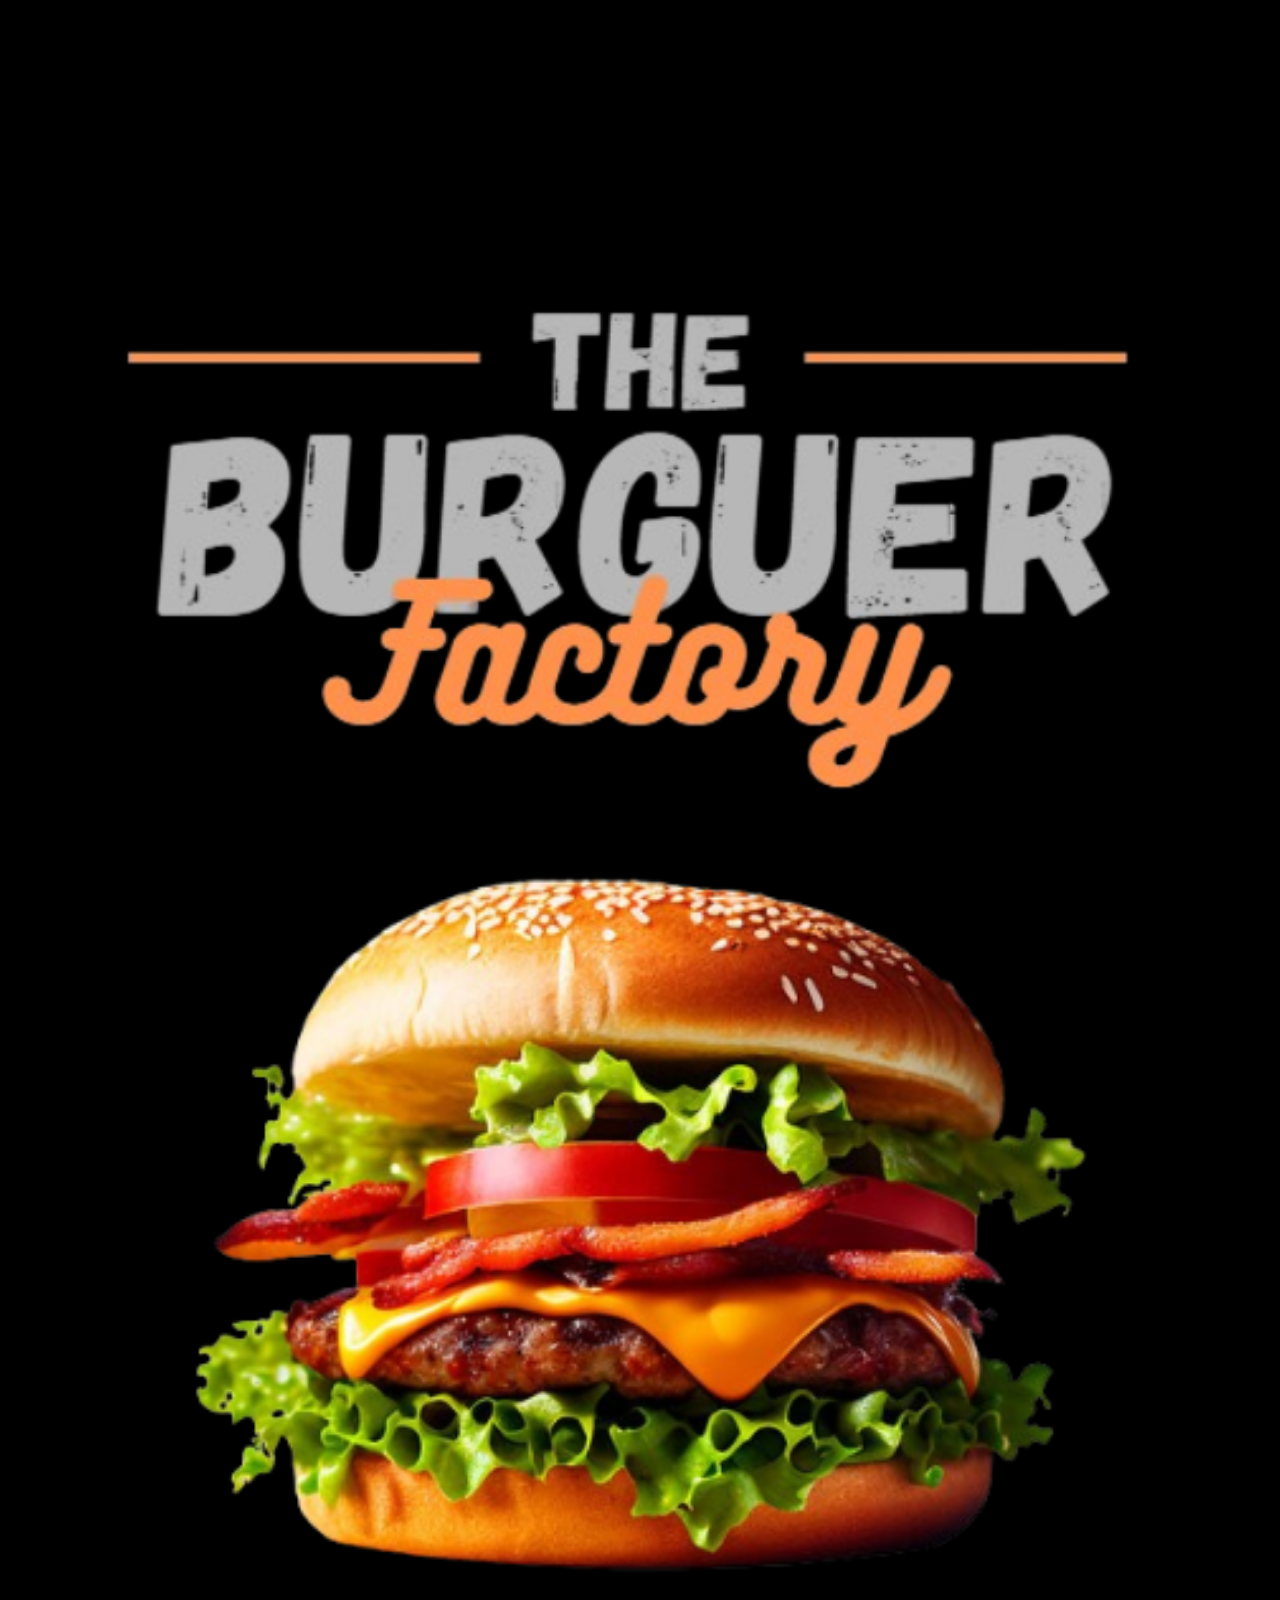
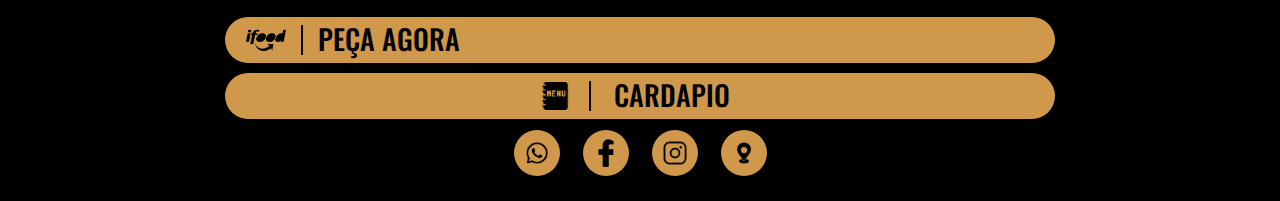
==== principal/index.html @ 649618da "adding files" ====
<!DOCTYPE html>
<html lang="pt-br">
<head>
    <meta charset="UTF-8">
    <meta name="viewport" content="width=device-width, initial-scale=1.0">
    <link rel="stylesheet" href="style.css">
    <link rel="preconnect" href="https://fonts.googleapis.com">
    <link rel="preconnect" href="https://fonts.gstatic.com" crossorigin>
    <link href="https://fonts.googleapis.com/css2?family=Oswald:wght@200..700&family=Roboto:ital,wght@0,100;0,300;0,400;0,500;0,700;0,900;1,100;1,300;1,400;1,500;1,700;1,900&display=swap" rel="stylesheet">    <title>test</title>
    <title>main</title>
</head>
<body>
    <div id="logo">
        <img src="logo.png" alt="image logo">
    </div>
    <div id="burguer">
        <img src="burguer.png" alt="hamburguer">
    </div>

    <div id="options">
        <a href="https://www.ifood.com.br" id="telefone"> 
                <img src="ifood.png" alt="telefone">
                <div class="line"></div>
                <span>PEÇA AGORA</span> 
        </a>

        <div id="cardapio">
            <a href="cardapio/cardapio.html">
                <img src="menu.png" alt="menu">
                <div class="line"></div>
                <span>CARDAPIO</span>
            </a>
        </div>
    </div>
    <div id="contato">
        <div><a href="https://web.whatsapp.com"><img class="image" id="whatsapp" src="whatsapp.png" alt=""></a></div>
        <div><a href="https://www.facebook.com"><img class="image" id="facebook" src="facebook.png" alt=""></a></div>
        <div><a href="https://www.instagram.com"><img class="image" id="instagram" src="instagram.png" alt=""></a></div>
        <div><a href="https://www.google.com/maps/"><img class="image" id="maps" src="maps.png" alt=""></a></div>
    </div>
</body>
</html>
---- principal/style.css ----
body{
    background-color: black;
    margin-top: 20%;
    padding: 0;
    font-family: "Oswald";
    font-weight: 500;
}



div{
    display: flex;
    justify-content: center;
    align-items: center;
    flex-direction: column;
}
#logo img{
    width: 90%;
    height: 90%;
}
#burguer img{
    width: 75%;
    height: 75%;
}




#options{
    background-color:  black;
    margin-top: 20px;
}


#telefone{
    width: 65%;
    padding: 4px;
    display: flex;
    flex-direction: row;
    text-decoration: none;
    background-color: rgb(207, 152, 74);
    border-radius: 50px;
}

#telefone img{
    width: 40px;
    height: 40px;
    margin: 0px 0px -9px 17px;
}
#telefone .line{
    width: 2px;
    height: 30px;
    margin: 4px 15px;
    background-color: black;
}
#telefone span{
    color: black;
    margin-top: -3px;
    font-size: 28px;
}


#cardapio{
    width: 65%;
    padding: 4px;
    margin-top: 10px;
    background-color: rgb(207, 152, 74);
    border-radius: 50px;
}
#cardapio a{
    color: black;
    display: flex;
    flex-direction: row;
    text-decoration: none;
}
#cardapio img{
    width: 28px;
    height: 28px;
    margin: 5px 0px 0px -10px;
}
#cardapio .line{
    width: 2px;
    height: 30px;
    margin: 4px 13px 0px 20px;
    background-color: black;
}
#cardapio span{
    margin: -3px 0px 0px 10px;
    font-size: 28px;
}



#contato{
    background-color: black;
    flex-direction: row;
}
#contato img{
    margin: 11.5px;
    width: 28px;
    background-color: rgb(207, 152, 74);
    border-radius: 100%;
    padding: 9px;
}
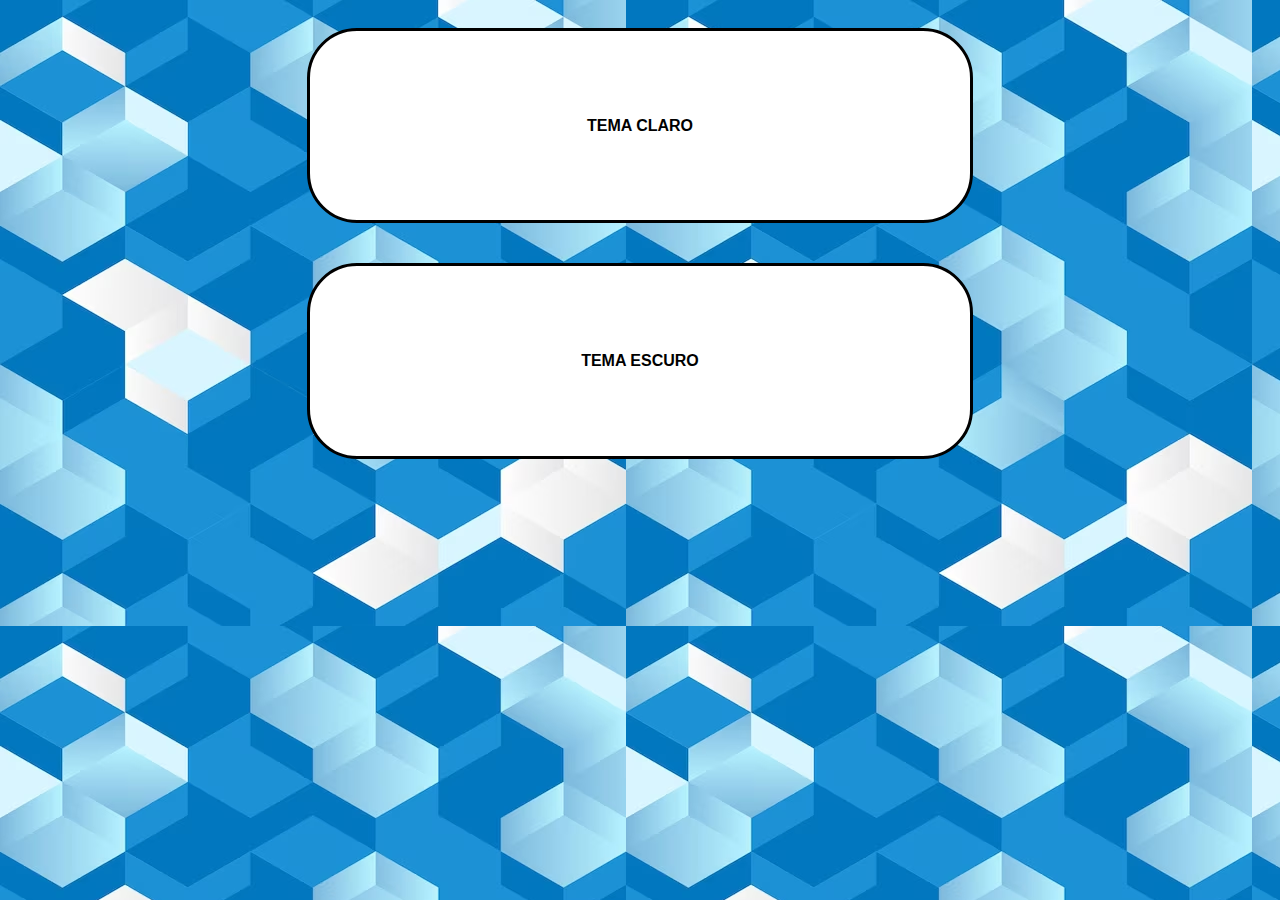
==== commit d75c78eb: "criando site principal para nevegacao" ====
--- a/principal/index.html
+++ b/principal/index.html
@@ -3,40 +3,17 @@
 <head>
     <meta charset="UTF-8">
     <meta name="viewport" content="width=device-width, initial-scale=1.0">
+    <title>Main</title>
     <link rel="stylesheet" href="style.css">
-    <link rel="preconnect" href="https://fonts.googleapis.com">
-    <link rel="preconnect" href="https://fonts.gstatic.com" crossorigin>
-    <link href="https://fonts.googleapis.com/css2?family=Oswald:wght@200..700&family=Roboto:ital,wght@0,100;0,300;0,400;0,500;0,700;0,900;1,100;1,300;1,400;1,500;1,700;1,900&display=swap" rel="stylesheet">    <title>test</title>
-    <title>main</title>
 </head>
 <body>
-    <div id="logo">
-        <img src="logo.png" alt="image logo">
-    </div>
-    <div id="burguer">
-        <img src="burguer.png" alt="hamburguer">
-    </div>
-
-    <div id="options">
-        <a href="https://www.ifood.com.br" id="telefone"> 
-                <img src="ifood.png" alt="telefone">
-                <div class="line"></div>
-                <span>PEÇA AGORA</span> 
-        </a>
-
-        <div id="cardapio">
-            <a href="cardapio/cardapio.html">
-                <img src="menu.png" alt="menu">
-                <div class="line"></div>
-                <span>CARDAPIO</span>
-            </a>
+    <main>
+        <div>
+            <a href="cardapio/cardapioW.html"><span>TEMA CLARO</span></a>
         </div>
-    </div>
-    <div id="contato">
-        <div><a href="https://web.whatsapp.com"><img class="image" id="whatsapp" src="whatsapp.png" alt=""></a></div>
-        <div><a href="https://www.facebook.com"><img class="image" id="facebook" src="facebook.png" alt=""></a></div>
-        <div><a href="https://www.instagram.com"><img class="image" id="instagram" src="instagram.png" alt=""></a></div>
-        <div><a href="https://www.google.com/maps/"><img class="image" id="maps" src="maps.png" alt=""></a></div>
-    </div>
+        <div>
+            <a href="cardapio/cardapioB.html"><span>TEMA ESCURO</span></a>
+        </div>
+    </main>
 </body>
 </html>--- a/principal/style.css
+++ b/principal/style.css
@@ -1,107 +1,26 @@
 body{
-    background-color: black;
-    margin-top: 20%;
-    padding: 0;
-    font-family: "Oswald";
-    font-weight: 500;
+    background-image: url(background.png);
 }
-
-
-
 div{
     display: flex;
-    justify-content: center;
     align-items: center;
     flex-direction: column;
+    padding: 20px;
+    border-color: black;
 }
-#logo img{
-    width: 90%;
-    height: 90%;
+a{  
+    border: solid black;
+    border-radius: 50px;
+    text-align: center;
+    padding: 7%;
+    width: 40%;
+    text-decoration: none;
+    height: 40%;
+    background-color: white;
 }
-#burguer img{
-    width: 75%;
-    height: 75%;
-}
-
-
-
-
-#options{
-    background-color:  black;
-    margin-top: 20px;
-}
-
-
-#telefone{
-    width: 65%;
-    padding: 4px;
-    display: flex;
-    flex-direction: row;
-    text-decoration: none;
-    background-color: rgb(207, 152, 74);
-    border-radius: 50px;
-}
-
-#telefone img{
-    width: 40px;
-    height: 40px;
-    margin: 0px 0px -9px 17px;
-}
-#telefone .line{
-    width: 2px;
-    height: 30px;
-    margin: 4px 15px;
-    background-color: black;
-}
-#telefone span{
+span{
     color: black;
-    margin-top: -3px;
-    font-size: 28px;
-}
-
-
-#cardapio{
-    width: 65%;
-    padding: 4px;
-    margin-top: 10px;
-    background-color: rgb(207, 152, 74);
-    border-radius: 50px;
-}
-#cardapio a{
-    color: black;
-    display: flex;
-    flex-direction: row;
-    text-decoration: none;
-}
-#cardapio img{
-    width: 28px;
-    height: 28px;
-    margin: 5px 0px 0px -10px;
-}
-#cardapio .line{
-    width: 2px;
-    height: 30px;
-    margin: 4px 13px 0px 20px;
-    background-color: black;
-}
-#cardapio span{
-    margin: -3px 0px 0px 10px;
-    font-size: 28px;
-}
-
-
-
-#contato{
-    background-color: black;
-    flex-direction: row;
-}
-#contato img{
-    margin: 11.5px;
-    width: 28px;
-    background-color: rgb(207, 152, 74);
-    border-radius: 100%;
-    padding: 9px;
-}
-
-
-
+    font-family: sans-serif;
+    font-weight: 600;
+    font-size: 100%;
+}